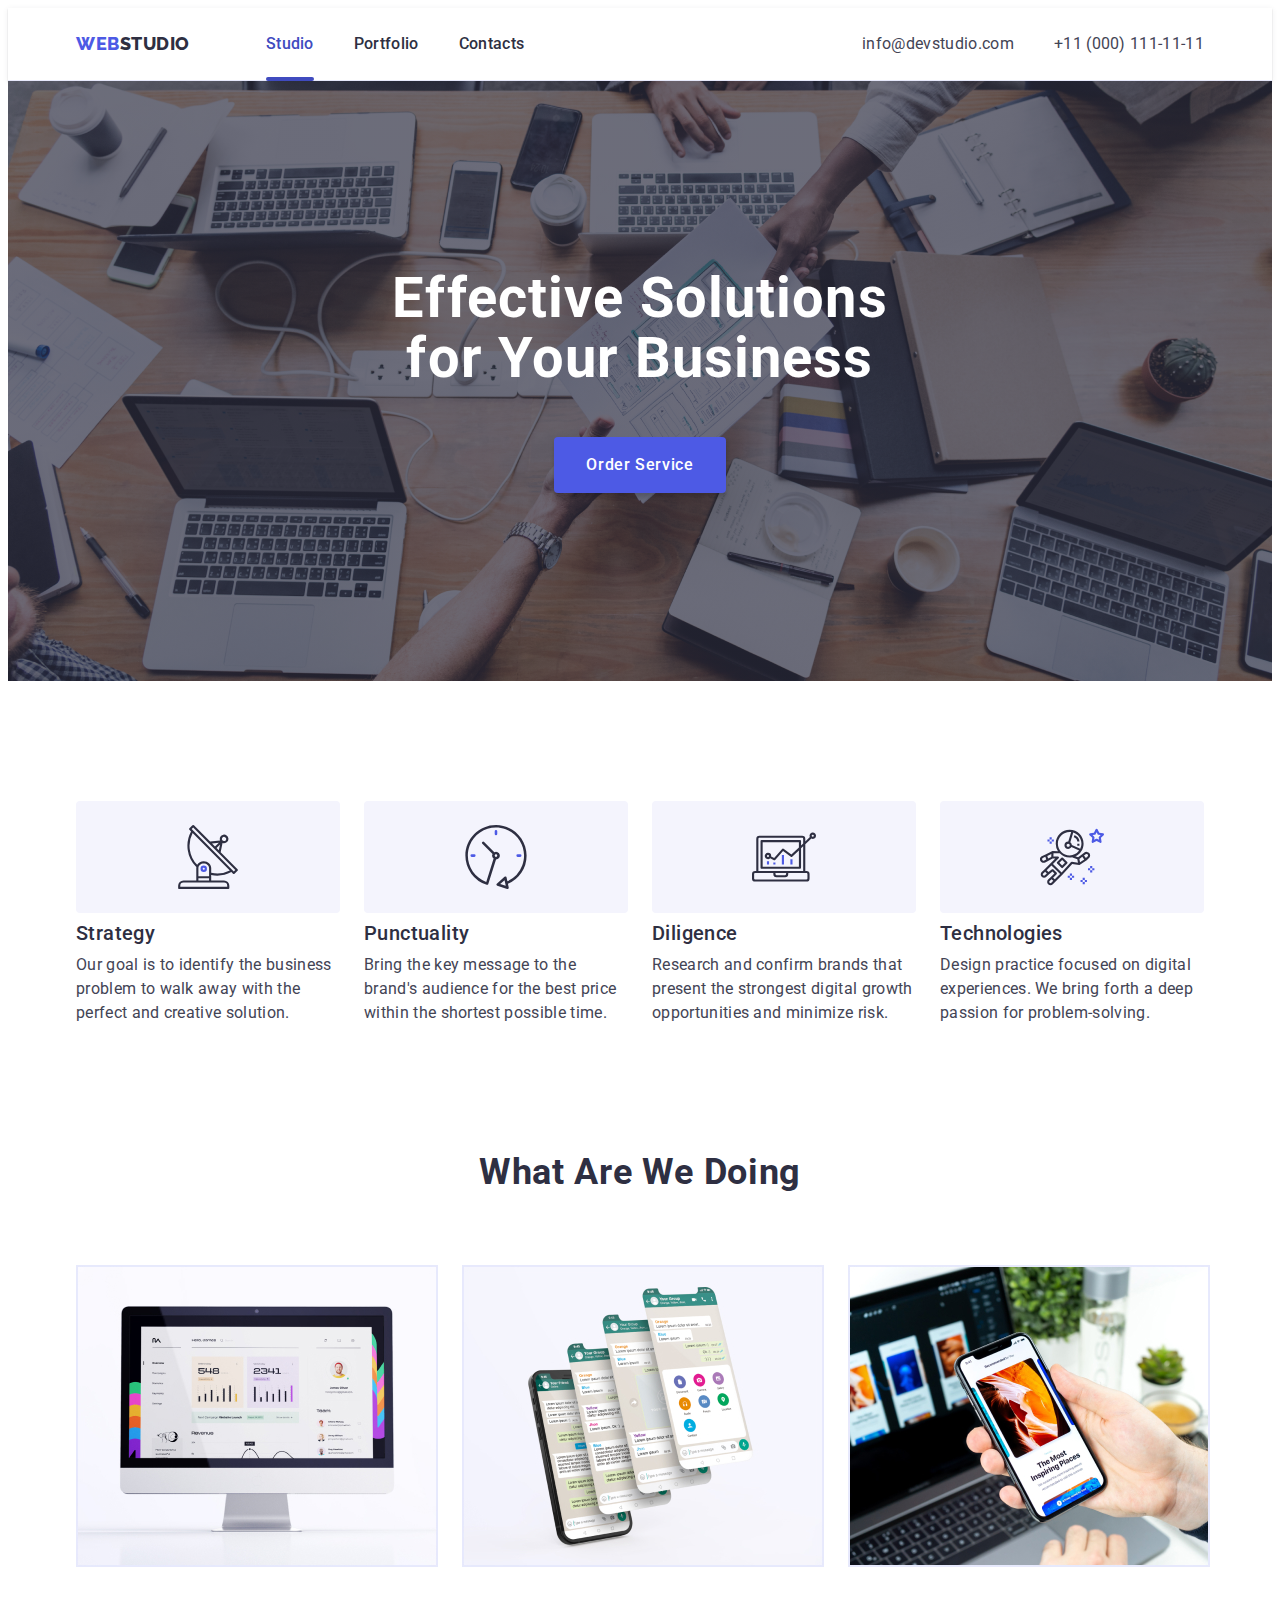
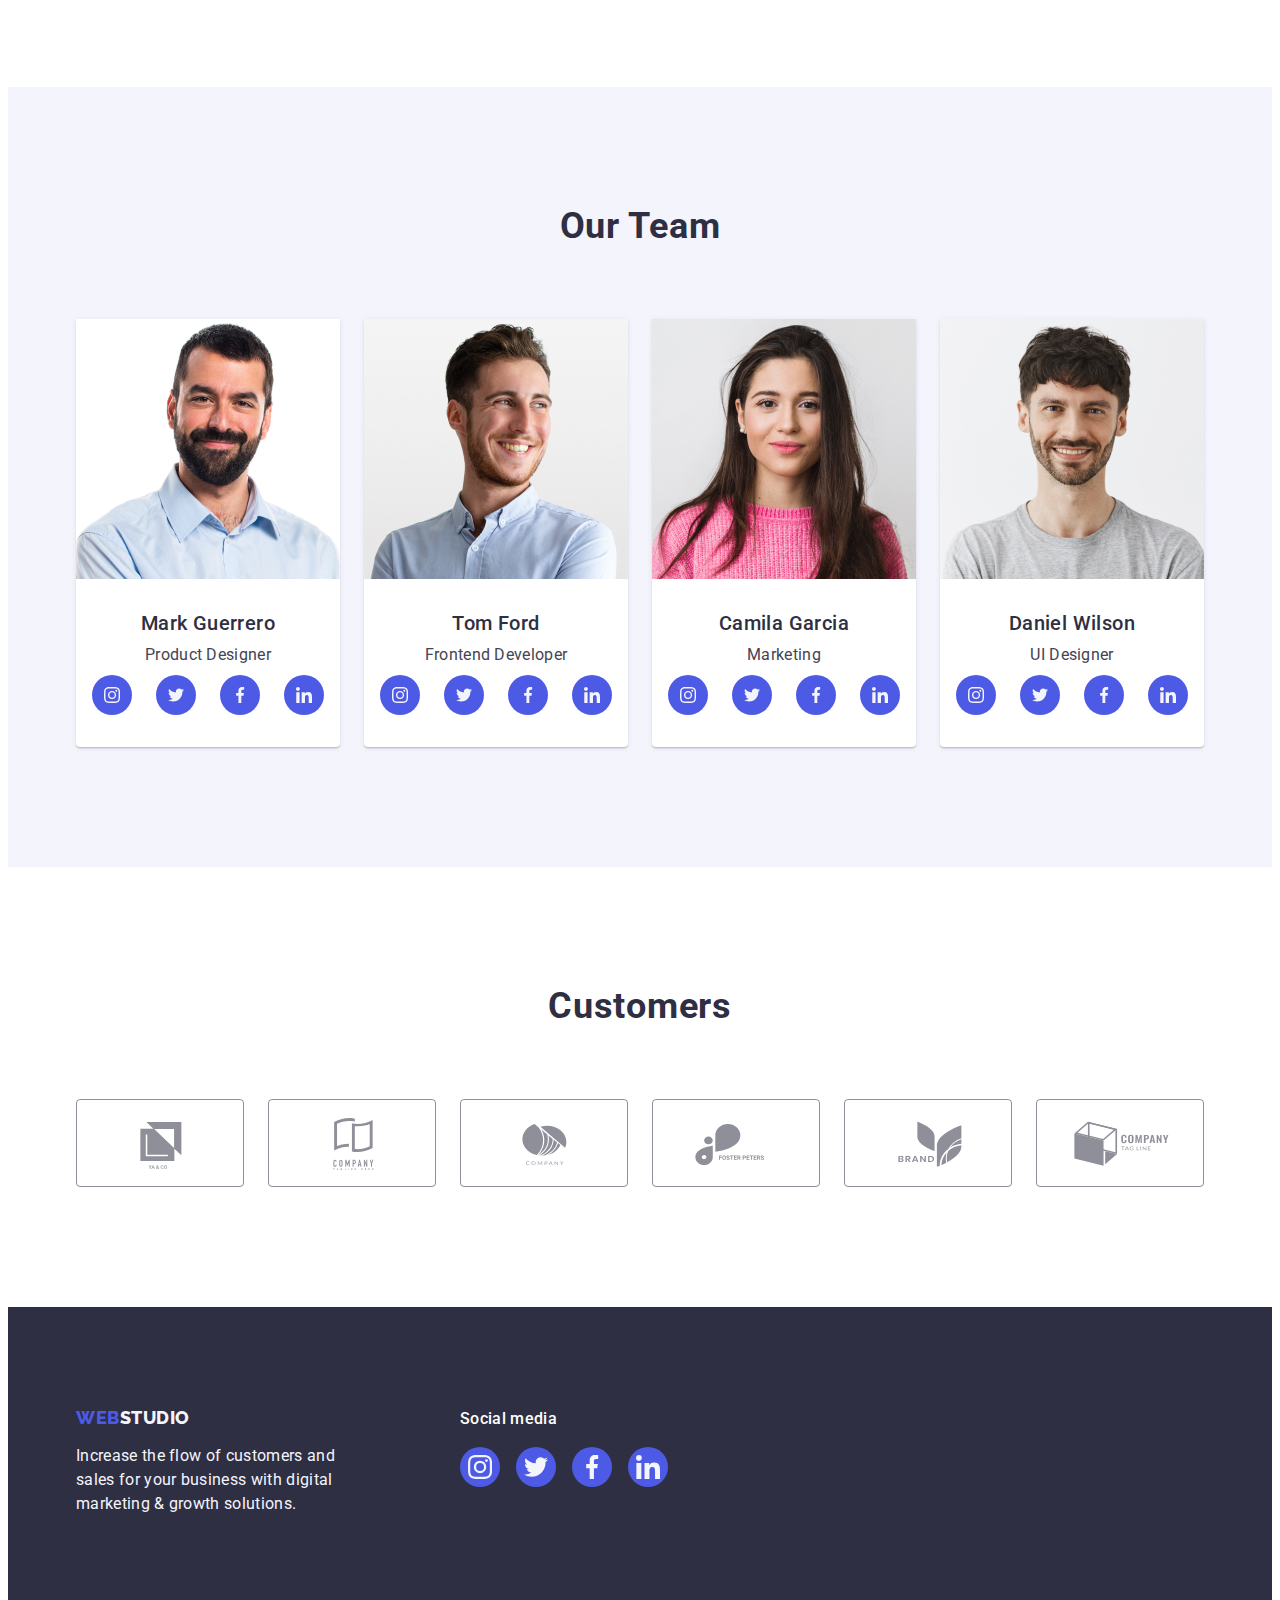
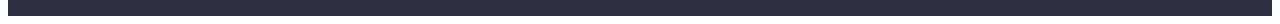
==== index.html @ 7605bec0 "Initial commit" ====
<!DOCTYPE html>
<html lang="en">
  <head>
    <meta charset="UTF-8" />
    <meta http-equiv="X-UA-Compatible" content="IE=edge" />
    <meta name="viewport" content="width=device-width, initial-scale=1.0" />
    <title>Webstudio</title>
    <link
      rel="stylesheet"
      href="https://cdnjs.cloudflare.com/ajax/libs/modern-normalize/1.1.0/modern-normalize.min.css"
      integrity="sha512-wpPYUAdjBVSE4KJnH1VR1HeZfpl1ub8YT/NKx4PuQ5NmX2tKuGu6U/JRp5y+Y8XG2tV+wKQpNHVUX03MfMFn9Q=="
      crossorigin="anonymous"
      referrerpolicy="no-referrer"
    />
    <link rel="preconnect" href="https://fonts.googleapis.com" />
    <link rel="preconnect" href="https://fonts.gstatic.com" crossorigin />
    <link
      href="https://fonts.googleapis.com/css2?family=Raleway:wght@800&family=Roboto:wght@400;500;700&display=swap"
      rel="stylesheet"
    />
    <link rel="stylesheet" href="./css/styles.css" />
  </head>
  <body>
    <!-- Header section -->
    <header class="header-section">
      <div class="container heder-container">
        <nav class="navigation">
          <a class="link logo" href="./index.html">
            Web<span class="logo-color">Studio</span></a
          >
          <ul class="list nav-list">
            <li class="nav-item">
              <a class="link nav-menu active" href="./index.html">Studio</a>
            </li>
            <li class="nav-item">
              <a class="link nav-menu" href="./portfolio.html">Portfolio</a>
            </li>
            <li class="nav-item">
              <a class="link nav-menu" href="">Contacts</a>
            </li>
          </ul>
        </nav>
        <address class="contacts">
          <ul class="list contacts-list">
            <li class="contacts-item">
              <a class="link contacts-link" href="mailto:info@devstudio.com"
                >info@devstudio.com</a
              >
            </li>
            <li class="contacts-item">
              <a class="link contacts-link" href="tel:+110001111111"
                >+11 (000) 111-11-11</a
              >
            </li>
          </ul>
        </address>
      </div>
    </header>
    <main>
      <!-- Hero section -->
      <section class="hero">
        <div class="container">
          <h1 class="main-title">Effective Solutions for Your Business</h1>
          <button class="btn-main" type="button" data-modal-open>
            Order Service
          </button>
        </div>
      </section>
      <!-- About section -->
      <section class="section">
        <div class="container">
          <h2 class="text visually-hidden">About</h2>
          <ul class="list">
            <li class="about-list">
              <div class="about-icon-card">
                <svg class="about-icon" width="64" height="64">
                  <use href="./images/icons.svg#icon-antenna"></use>
                </svg>
              </div>
              <h3 class="text-sub">Strategy</h3>
              <p class="text-information">
                Our goal is to identify the business problem to walk away with
                the perfect and creative solution.
              </p>
            </li>
            <li class="about-list">
              <div class="about-icon-card">
                <svg class="about-icon" width="64" height="64">
                  <use href="./images/icons.svg#icon-clock"></use>
                </svg>
              </div>
              <h3 class="text-sub">Punctuality</h3>
              <p class="text-information">
                Bring the key message to the brand's audience for the best price
                within the shortest possible time.
              </p>
            </li>
            <li class="about-list">
              <div class="about-icon-card">
                <svg class="about-icon" width="64" height="64">
                  <use href="./images/icons.svg#icon-diagram"></use>
                </svg>
              </div>
              <h3 class="text-sub">Diligence</h3>
              <p class="text-information">
                Research and confirm brands that present the strongest digital
                growth opportunities and minimize risk.
              </p>
            </li>
            <li class="about-list">
              <div class="about-icon-card">
                <svg class="about-icon" width="64" height="64">
                  <use href="./images/icons.svg#icon-astronaut"></use>
                </svg>
              </div>
              <h3 class="text-sub">Technologies</h3>
              <p class="text-information">
                Design practice focused on digital experiences. We bring forth a
                deep passion for problem-solving.
              </p>
            </li>
          </ul>
        </div>
      </section>
      <!-- Gallery section -->
      <section class="section gallery-section">
        <div class="container">
          <h2 class="text">What are we doing</h2>
          <ul class="list">
            <li class="gallery-images">
              <img
                src="./images/gallery/img-1.jpg"
                alt="site design"
                width="360"
                height="300"
              />
            </li>
            <li class="gallery-images">
              <img
                src="./images/gallery/img-2.jpg"
                alt="up design"
                width="360"
                height="300"
              />
            </li>
            <li class="gallery-images">
              <img
                src="./images/gallery/img-3.jpg"
                alt="pictures"
                width="360"
                height="300"
              />
            </li>
          </ul>
        </div>
      </section>
      <!-- Team section -->
      <section class="section team-section">
        <div class="container">
          <h2 class="text">Our Team</h2>
          <ul class="list card-set">
            <li class="team-list">
              <img
                src="./images/our-team/mark.jpg"
                alt="Mark Guerrero"
                width="264"
                height="260"
              />
              <div class="team-information">
                <h3 class="text-sub">Mark Guerrero</h3>
                <p class="text-information">Product Designer</p>
                <ul class="socials list">
                  <li class="social-item">
                    <a
                      class="social-link link"
                      href=""
                      target="_blank"
                      rel="noopener no-referrer"
                      aria-label="icon-instagram"
                    >
                      <svg class="social-icon" width="16" height="16">
                        <use href="./images/icons.svg#icon-instagram"></use>
                      </svg>
                    </a>
                  </li>
                  <li class="social-item">
                    <a
                      class="social-link link"
                      href=""
                      target="_blank"
                      rel="noopener no-referrer"
                      aria-label="icon-twitter"
                    >
                      <svg class="social-icon" width="16" height="16">
                        <use href="./images/icons.svg#icon-twitter"></use>
                      </svg>
                    </a>
                  </li>
                  <li class="social-item">
                    <a
                      class="social-link link"
                      href=""
                      target="_blank"
                      rel="noopener no-referrer"
                      aria-label="icon-facebook"
                    >
                      <svg class="social-icon" width="16" height="16">
                        <use href="./images/icons.svg#icon-facebook"></use>
                      </svg>
                    </a>
                  </li>
                  <li class="social-item">
                    <a
                      class="social-link link"
                      href=""
                      target="_blank"
                      rel="noopener no-referrer"
                      aria-label="icon-linkedin"
                    >
                      <svg class="social-icon" width="16" height="16">
                        <use href="./images/icons.svg#icon-linkedin"></use>
                      </svg>
                    </a>
                  </li>
                </ul>
              </div>
            </li>
            <li class="team-list">
              <img
                src="./images/our-team/tom.jpg"
                alt="Tom Ford"
                width="264"
                height="260"
              />
              <div class="team-information">
                <h3 class="text-sub">Tom Ford</h3>
                <p class="text-information">Frontend Developer</p>
                <ul class="socials list">
                  <li class="social-item">
                    <a
                      class="social-link link"
                      href=""
                      target="_blank"
                      rel="noopener no-referrer"
                      aria-label="icon-instagram"
                    >
                      <svg class="social-icon" width="16" height="16">
                        <use href="./images/icons.svg#icon-instagram"></use>
                      </svg>
                    </a>
                  </li>
                  <li class="social-item">
                    <a
                      class="social-link link"
                      href=""
                      target="_blank"
                      rel="noopener no-referrer"
                      aria-label="icon-twitter"
                    >
                      <svg class="social-icon" width="16" height="16">
                        <use href="./images/icons.svg#icon-twitter"></use>
                      </svg>
                    </a>
                  </li>
                  <li class="social-item">
                    <a
                      class="social-link link"
                      href=""
                      target="_blank"
                      rel="noopener no-referrer"
                      aria-label="icon-facebook"
                    >
                      <svg class="social-icon" width="16" height="16">
                        <use href="./images/icons.svg#icon-facebook"></use>
                      </svg>
                    </a>
                  </li>
                  <li class="social-item">
                    <a
                      class="social-link link"
                      href=""
                      target="_blank"
                      rel="noopener no-referrer"
                      aria-label="icon-linkedin"
                    >
                      <svg class="social-icon" width="16" height="16">
                        <use href="./images/icons.svg#icon-linkedin"></use>
                      </svg>
                    </a>
                  </li>
                </ul>
              </div>
            </li>
            <li class="team-list">
              <img
                src="./images/our-team/camila.jpg"
                alt="Camila Garcia"
                width="264"
                height="260"
              />
              <div class="team-information">
                <h3 class="text-sub">Camila Garcia</h3>
                <p class="text-information">Marketing</p>
                <ul class="socials list">
                  <li class="social-item">
                    <a
                      class="social-link link"
                      href=""
                      target="_blank"
                      rel="noopener no-referrer"
                      aria-label="icon-instagram"
                    >
                      <svg class="social-icon" width="16" height="16">
                        <use href="./images/icons.svg#icon-instagram"></use>
                      </svg>
                    </a>
                  </li>
                  <li class="social-item">
                    <a
                      class="social-link link"
                      href=""
                      target="_blank"
                      rel="noopener no-referrer"
                      aria-label="icon-twitter"
                    >
                      <svg class="social-icon" width="16" height="16">
                        <use href="./images/icons.svg#icon-twitter"></use>
                      </svg>
                    </a>
                  </li>
                  <li class="social-item">
                    <a
                      class="social-link link"
                      href=""
                      target="_blank"
                      rel="noopener no-referrer"
                      aria-label="icon-facebook"
                    >
                      <svg class="social-icon" width="16" height="16">
                        <use href="./images/icons.svg#icon-facebook"></use>
                      </svg>
                    </a>
                  </li>
                  <li class="social-item">
                    <a
                      class="social-link link"
                      href=""
                      target="_blank"
                      rel="noopener no-referrer"
                      aria-label="icon-linkedin"
                    >
                      <svg class="social-icon" width="16" height="16">
                        <use href="./images/icons.svg#icon-linkedin"></use>
                      </svg>
                    </a>
                  </li>
                </ul>
              </div>
            </li>
            <li class="team-list">
              <img
                src="./images/our-team/daniel.jpg"
                alt="Daniel Wilson"
                width="264"
                height="260"
              />
              <div class="team-information">
                <h3 class="text-sub">Daniel Wilson</h3>
                <p class="text-information">UI Designer</p>
                <ul class="socials list">
                  <li class="social-item">
                    <a
                      class="social-link link"
                      href=""
                      target="_blank"
                      rel="noopener no-referrer"
                      aria-label="icon-instagram"
                    >
                      <svg class="social-icon" width="16" height="16">
                        <use href="./images/icons.svg#icon-instagram"></use>
                      </svg>
                    </a>
                  </li>
                  <li class="social-item">
                    <a
                      class="social-link link"
                      href=""
                      target="_blank"
                      rel="noopener no-referrer"
                      aria-label="icon-twitter"
                    >
                      <svg class="social-icon" width="16" height="16">
                        <use href="./images/icons.svg#icon-twitter"></use>
                      </svg>
                    </a>
                  </li>
                  <li class="social-item">
                    <a
                      class="social-link link"
                      href=""
                      target="_blank"
                      rel="noopener no-referrer"
                      aria-label="icon-facebook"
                    >
                      <svg class="social-icon" width="16" height="16">
                        <use href="./images/icons.svg#icon-facebook"></use>
                      </svg>
                    </a>
                  </li>
                  <li class="social-item">
                    <a
                      class="social-link link"
                      href=""
                      target="_blank"
                      rel="noopener no-referrer"
                      aria-label="icon-linkedin"
                    >
                      <svg class="social-icon" width="16" height="16">
                        <use href="./images/icons.svg#icon-linkedin"></use>
                      </svg>
                    </a>
                  </li>
                </ul>
              </div>
            </li>
          </ul>
        </div>
      </section>
      <!-- Customer section -->
      <section class="section customers-section">
        <div class="container">
          <h2 class="text customer-title">Customers</h2>
          <ul class="customers list">
            <li class="customers-item">
              <a
                class="customers-link link"
                href=""
                target="_blank"
                rel="noopener no-referrer"
                aria-label="icon-Logo"
              >
                <svg class="customers-icon" width="104" height="56">
                  <use href="./images/icons.svg#icon-Logo"></use>
                </svg>
              </a>
            </li>
            <li class="customers-item">
              <a
                class="customers-link link"
                href=""
                target="_blank"
                rel="noopener no-referrer"
                aria-label="icon-Logo-1"
              >
                <svg class="customers-icon" width="104" height="56">
                  <use href="./images/icons.svg#icon-Logo-1"></use>
                </svg>
              </a>
            </li>
            <li class="customers-item">
              <a
                class="customers-link link"
                href=""
                target="_blank"
                rel="noopener no-referrer"
                aria-label="icon-Logo-2"
              >
                <svg class="customers-icon" width="104" height="56">
                  <use href="./images/icons.svg#icon-Logo-2"></use>
                </svg>
              </a>
            </li>
            <li class="customers-item">
              <a
                class="customers-link link"
                href=""
                target="_blank"
                rel="noopener no-referrer"
                aria-label="icon-Logo-3"
              >
                <svg class="customers-icon" width="104" height="56">
                  <use href="./images/icons.svg#icon-Logo-3"></use>
                </svg>
              </a>
            </li>
            <li class="customers-item">
              <a
                class="customers-link link"
                href=""
                target="_blank"
                rel="noopener no-referrer"
                aria-label="icon-Logo-4"
              >
                <svg class="customers-icon" width="104" height="56">
                  <use href="./images/icons.svg#icon-Logo-4"></use>
                </svg>
              </a>
            </li>
            <li class="customers-item">
              <a
                class="customers-link link"
                href=""
                target="_blank"
                rel="noopener no-referrer"
                aria-label="icon-Logo-5"
              >
                <svg class="customers-icon" width="104" height="56">
                  <use href="./images/icons.svg#icon-Logo-5"></use>
                </svg>
              </a>
            </li>
          </ul>
        </div>
      </section>
    </main>
    <!-- Footer section -->
    <footer class="footer-section">
      <div class="container footer-container">
        <div class="footer-block">
          <a class="link logo-footer" href="./index.html">
            Web<span class="logo-color-light">Studio</span></a
          >
          <p class="footer-text">
            Increase the flow of customers and sales for your business with
            digital marketing & growth solutions.
          </p>
        </div>
        <div class="footer-icon">
          <p class="footer-text-social">Social media</p>
          <ul class="socials-footer list">
            <li class="social-item-footer">
              <a
                class="social-link-footer link"
                href=""
                target="_blank"
                rel="noopener no-referrer"
                aria-label="icon-instagram"
              >
                <svg class="social-icon-footer" width="24" height="24">
                  <use href="./images/icons.svg#icon-instagram"></use>
                </svg>
              </a>
            </li>
            <li class="social-item-footer">
              <a
                class="social-link-footer link"
                href=""
                target="_blank"
                rel="noopener no-referrer"
                aria-label="icon-twitter"
              >
                <svg class="social-icon-footer" width="24" height="24">
                  <use href="./images/icons.svg#icon-twitter"></use>
                </svg>
              </a>
            </li>
            <li class="social-item-footer">
              <a
                class="social-link-footer link"
                href=""
                target="_blank"
                rel="noopener no-referrer"
                aria-label="icon-facebook"
              >
                <svg class="social-icon-footer" width="24" height="24">
                  <use href="./images/icons.svg#icon-facebook"></use>
                </svg>
              </a>
            </li>
            <li class="social-item-footer">
              <a
                class="social-link-footer link"
                href=""
                target="_blank"
                rel="noopener no-referrer"
                aria-label="icon-linkedin"
              >
                <svg class="social-icon-footer" width="24" height="24">
                  <use href="./images/icons.svg#icon-linkedin"></use>
                </svg>
              </a>
            </li>
          </ul>
        </div>
      </div>
    </footer>

    <!-- Modal window -->
    <div class="backdrop is-hidden" data-modal>
      <div class="modal">
        <button class="modal-close-btn" type="button" data-modal-close>
          <svg class="modal-close-icon" width="8" height="8">
            <use href="./images/icons.svg#icon-close"></use>
          </svg>
        </button>
      </div>
    </div>
    <script src="./js/modal.js"></script>
  </body>
</html>
---- css/styles.css ----
html {
  box-sizing: border-box;
}
*,
*::before,
*::after {
  box-sizing: inherit;
}
:root {
  /* Colors */
  --color-iris: #4d5ae5;
  --color-ocean: #404bbf;
  --color-navy-blue: #2e2f42;
  --color-green: #31d0aa;
  --main-color-slate: #434455;
  --color-light-slate: #8e8f99;
  --color-cornflower: #e7e9fc;
  --color-cloud: #f4f4fd;
  --color-navy-blue-modal: rgba(46, 47, 66, 0.4);
  --color-grey: #2e2f42;
  --color-white: #ffffff;
  --color-dairy: #fcfcfc;
  /* Fonts */
  --main-font: "Roboto", sans-serif;
  --secondary-font: "Raleway", sans-serif;
  /* Others */
  --indent: 24px;
  --items: 4;
  /* Animation */
  --anim-fast: color 250ms cubic-bezier(0.4, 0, 0.2, 1);
}
/* Basa styles */
body {
  font-family: var(--main-font);
  font-style: normal;
  font-weight: 400;
  font-size: 16px;
  line-height: 1.5;
  letter-spacing: 0.02em;
  color: var(--main-color-slate);
  background-color: var(--color-white);
}
h1,
h2,
h3,
h4,
h5,
h6,
p {
  margin: 0;
}
img {
  display: block;
}
.list {
  list-style: none;
  padding: 0;
  margin: 0;
  display: flex;
  gap: 24px;
}
.about-list {
  flex-basis: calc((100% - 3 * 24px) / 4);
}
.link,
.contacts {
  text-decoration: none;
  font-style: normal;
  margin-left: auto;
}
button {
  cursor: pointer;
}
.header-section {
  border-bottom: 1px solid var(--color-cornflower);
  box-shadow: 0px 2px 1px rgba(46, 47, 66, 0.08),
    0px 1px 1px rgba(46, 47, 66, 0.16), 0px 1px 6px rgba(46, 47, 66, 0.08);
}
.header-section-portfolio {
  position: fixed;
  top: 0;
  width: 100%;
  background-color: var(--color-white);
}
.heder-container {
  display: flex;
  align-items: center;
}
.navigation {
  display: flex;
  align-items: center;
}
.logo {
  font-family: var(--secondary-font);

  font-weight: 800;
  font-size: 18px;
  line-height: 1.17;

  letter-spacing: 0.03em;
  text-transform: uppercase;
  color: var(--color-iris);

  padding: 24px 0;
  margin-right: 76px;
}
.logo-color {
  color: var(--color-navy-blue);
}
.container {
  width: 1158px;
  padding: 0 15px;
  margin: 0 auto;
}
.text {
  font-weight: 700;
  font-size: 36px;
  line-height: 1.11;

  text-align: center;
  letter-spacing: 0.02em;
  text-transform: capitalize;

  color: var(--color-navy-blue);
  margin-bottom: 72px;
}
.text-information {
  margin-bottom: 8px;
}
.text-sub {
  font-weight: 500;
  font-size: 20px;
  line-height: 1.2;

  letter-spacing: 0.02em;

  color: var(--color-navy-blue);
  margin-bottom: 8px;
}
/* Header styles */
.nav-list {
  gap: 40px;
}
.nav-menu {
  font-weight: 500;
  font-size: 16px;
  line-height: 1.5;
  letter-spacing: 0.02em;
  color: var(--color-navy-blue);
  margin-right: 0;
  padding: 24px 0;
  position: relative;
  display: block;
  transition: color 250ms cubic-bezier(0.4, 0, 0.2, 1);
}

.nav-menu:hover,
.nav-menu:focus {
  color: var(--color-ocean);
}
.nav-menu::after {
  content: "";
  display: block;
  position: absolute;
  left: 0px;
  bottom: -1px;
  width: 100%;
  height: 4px;
  border-radius: 2px;
  transition: var(--anim-fast);
}
.nav-menu.active::after {
  background-color: var(--color-ocean);
}
.nav-menu.active {
  color: var(--color-ocean);
}
.contacts-list {
  gap: 40px;
  padding: 24px 0;
}
.contacts-link {
  color: var(--main-color-slate);
  transition: color 250ms cubic-bezier(0.4, 0, 0.2, 1);
}

.contacts-link:hover,
.contacts-link:focus {
  color: var(--color-ocean);
}

/* Hero section styles */
.hero {
  background-color: var(--color-navy-blue);
  background-image: linear-gradient(
      rgba(46, 47, 66, 0.7),
      rgba(46, 47, 66, 0.7)
    ),
    url(../images/hero/people-office.jpg);
  max-width: 1440px;
  margin-left: auto;
  margin-right: auto;
  background-size: cover;
  background-repeat: no-repeat;
  background-position: center;
  height: 600px;
  padding: 188px 0;
}

.main-title {
  font-weight: 700;
  font-size: 56px;
  line-height: 1.07;
  text-align: center;
  letter-spacing: 0.02em;
  color: var(--color-white);
  max-width: 496px;

  margin: 0 auto;
  margin-bottom: 48px;
}
.btn-main {
  font-family: "Roboto", sans-serif;
  font-weight: 500;
  font-size: 16px;
  line-height: 1.5;
  letter-spacing: 0.04em;
  color: var(--color-white);
  background: var(--color-iris);
  box-shadow: 0px 4px 4px rgba(0, 0, 0, 0.15);
  cursor: pointer;

  display: block;
  min-width: 169px;
  height: 56px;
  padding: 16px 32px;
  border-radius: 4px;
  border: none;

  margin: 0 auto;
  transition: background-color 250ms cubic-bezier(0.4, 0, 0.2, 1);
}
.btn-main:hover,
.btn-main:focus {
  background-color: var(--color-ocean);
}
/* About section styles */
.section {
  padding: 120px 0;
}
.visually-hidden {
  position: absolute;
  width: 1px;
  height: 1px;
  margin: -1px;
  border: 0;
  padding: 0;
  white-space: nowrap;
  clip-path: inset(100%);
  clip: rect(0 0 0 0);
  overflow: hidden;
}
.about-icon-card {
  display: flex;
  justify-content: center;
  align-items: center;
  background-color: var(--color-cloud);
  padding: 24px 100px;
  border-radius: 4px;
  margin-bottom: 8px;
}
/* Gallery section styles */
.gallery-section {
  padding-top: 0;
}
.gallery-images {
  border: 1px solid var(--color-cornflower);
}

/* Team section styles */
.team-section {
  background-color: var(--color-cloud);
  padding-top: 120px;
}

.card-set {
  display: flex;
  flex-wrap: wrap;
  gap: 24px;
}
.team-list {
  background-color: var(--color-white);
  box-shadow: 0px 1px 6px rgba(46, 47, 66, 0.08),
    0px 1px 1px rgba(46, 47, 66, 0.16), 0px 2px 1px rgba(46, 47, 66, 0.08);
  border-radius: 0px 0px 4px 4px;
  display: flex;
  flex-direction: column;
  flex-wrap: wrap;
  justify-content: center;
  flex-basis: calc((100% - var(--indent) * (var(--items) -1)) / var(--items));
}

.team-information {
  text-align: center;
  padding: 32px 0px;
}
.socials {
  display: flex;
  justify-content: center;
  align-items: center;
}
.social-link {
  width: 40px;
  height: 40px;
  display: flex;
  align-items: center;
  justify-content: center;
  border-radius: 50%;
  background-color: var(--color-iris);
  transition: background-color 250ms cubic-bezier(0.4, 0, 0.2, 1);
}

.social-icon {
  fill: var(--color-cloud);
}

.social-link:hover,
.social-link:focus {
  background-color: var(--color-ocean);
}

/* Customers section styles */
.customers-section {
  padding-top: 120px;
}
.customer-title {
  line-height: 1.1;
}
.customers {
  display: flex;
  justify-content: center;
  align-items: center;
}
.customers-link {
  width: 168px;
  height: 88px;
  display: flex;
  align-items: center;
  justify-content: center;
  border: 1px solid var(--color-light-slate);
  border-radius: 4px;
  color: var(--color-light-slate);
  transition: border-color 250ms cubic-bezier(0.4, 0, 0.2, 1),
    color 250ms cubic-bezier(0.4, 0, 0.2, 1);
}

.customers-icon {
  fill: currentColor;
}
.customers-link:hover,
.customers-link:focus {
  border: 1px solid var(--color-ocean);
  border-radius: 4px;
  color: var(--color-ocean);
}

/* /* Portfolio navigate styles */
.buttons-group {
  display: flex;
  flex-direction: row;
  justify-content: center;
  align-items: center;
  margin-bottom: 72px;
}
.btn {
  background: var(--color-cloud);

  font-family: "Roboto", sans-serif;
  font-weight: 500;
  font-size: 16px;
  line-height: 1.5;

  text-align: center;
  letter-spacing: 0.04em;

  color: var(--color-iris);

  padding: 12px 24px;
  border: 1px solid var(--color-cornflower);
  border-radius: 4px;
  transition: color 250ms cubic-bezier(0.4, 0, 0.2, 1),
    background-color 250ms cubic-bezier(0.4, 0, 0.2, 1),
    border-color 250ms cubic-bezier(0.4, 0, 0.2, 1),
    box-shadow 250ms cubic-bezier(0.4, 0, 0.2, 1);
}

.btn:hover,
.btn:focus {
  background-color: var(--color-ocean);
  box-shadow: 0px 3px 1px rgba(0, 0, 0, 0.1), 0px 2px 1px rgba(0, 0, 0, 0.08),
    0px 2px 2px rgba(0, 0, 0, 0.12);

  color: var(--color-white);
  cursor: pointer;
  border: 1px solid transparent;
}

/* Portfolio sections styles */
.portfolio-section {
  padding: 96px 0 120px;
}
.text-portfolio {
  font-size: 16px;
  line-height: 1.5;
  letter-spacing: 0.02em;
  color: var(--main-color-slate);
}
.portfolio-card {
  background: var(--color-white);
  flex-basis: calc((100% - var(--indent) * (var(--items) -1)) / var(--items));
  width: 360px;
}

.portfolio-list {
  row-gap: 48px;
}
.portfolio-item {
  padding: 32px 16px;
  border: 1px solid var(--color-cornflower);
  border-top: none;
}
.link-item-portfolio {
  display: block;
  transition: box-shadow 250ms cubic-bezier(0.4, 0, 0.2, 1);
}
.link-item-portfolio:hover,
.link-item-portfolio:focus {
  box-shadow: 0px 1px 6px rgba(46, 47, 66, 0.08),
    0px 1px 1px rgba(46, 47, 66, 0.16), 0px 2px 1px rgba(46, 47, 66, 0.08);
}

.portfolio-thumb {
  position: relative;
  overflow: hidden;
}
/* Overlay */
.link-item-portfolio:hover .overlay-text,
.link-item-portfolio:focus .overlay-text {
  transform: translateY(0);
}

.overlay-text {
  background-color: var(--color-iris);
  color: var(--color-cloud);
  padding: 40px 32px;
  width: 100%;
  height: 100%;
  position: absolute;
  top: 0;
  background-color: var(--color-iris);
  transform: translateY(100%);
  transition: transform 250ms cubic-bezier(0.4, 0, 0.2, 1);
}
/* Footer section styles */
.footer-section {
  background-color: var(--color-navy-blue);
}
.logo-footer {
  font-family: "Raleway", sans-serif;

  font-weight: 800;
  font-size: 18px;
  line-height: 1.17;

  letter-spacing: 0.03em;
  text-transform: uppercase;

  color: var(--color-iris);
}
.footer-text,
.logo-color-light {
  color: var(--color-cloud);
}
.footer-section {
  padding: 100px 0;
}
.logo-footer {
  margin-bottom: 16px;
  display: inline-block;
}
.footer-text {
  width: 264px;
}
.footer-container {
  display: flex;

  align-items: baseline;
}
.footer-block {
  margin-right: 120px;
}
.footer-text-social {
  font-weight: 500;
  color: var(--color-white);
  width: 208px;
  margin-bottom: 16px;
}
.socials-footer {
  display: flex;
  justify-content: center;
  gap: 16px;
}
.social-link-footer {
  width: 40px;
  height: 40px;
  display: flex;
  align-items: center;
  justify-content: center;
  border-radius: 50%;
  background-color: var(--color-iris);
  transition: background-color 250ms cubic-bezier(0.4, 0, 0.2, 1);
}
.footer-icon {
  align-items: baseline;
  gap: 120px;
}
.social-icon-footer {
  fill: var(--color-cloud);
}
.social-link-footer:hover,
.social-link-footer:focus {
  background-color: var(--color-green);
}
/* Modal window */
.backdrop {
  position: fixed;
  top: 0;
  left: 0;
  width: 100%;
  height: 100%;
  background-color: var(--color-navy-blue-modal);
  transition: opacity 250ms cubic-bezier(0.4, 0, 0.2, 1),
    visibility 250ms cubic-bezier(0.4, 0, 0.2, 1);
}
.backdrop.is-hidden {
  opacity: 0;
  pointer-events: none;
  visibility: hidden;
}
.modal {
  width: 408px;
  min-height: 576px;
  position: absolute;
  top: calc(50%);
  left: calc(50%);
  transform: translate(-50%, -50%) scale(1);
  background-color: var(--color-dairy);
  box-shadow: 0px 1px 1px rgba(0, 0, 0, 0.14), 0px 1px 3px rgba(0, 0, 0, 0.12),
    0px 2px 1px rgba(0, 0, 0, 0.2);
  border-radius: 4px;
  transition: transform 250ms cubic-bezier(0.4, 0, 0.2, 1);
}
.backdrop.is-hidden .modal {
  opacity: 0;
}

.modal-close-btn {
  position: absolute;
  right: 24px;
  top: 24px;
  background-color: var(--color-cornflower);
  border: 1px solid rgba(0, 0, 0, 0.1);
  border-radius: 50%;
  width: 24px;
  height: 24px;

  display: flex;
  align-items: center;
  justify-content: center;

  padding: 0;
  transition: background-color 250ms cubic-bezier(0.4, 0, 0.2, 1),
    border 250ms cubic-bezier(0.4, 0, 0.2, 1);
}
.modal-close-btn:hover,
.modal-close-btn:focus {
  background-color: var(--color-ocean);
  border: none;
  fill: var(--color-white);
}
.modal-close-icon {
  transition: fill 250ms cubic-bezier(0.4, 0, 0.2, 1);
}
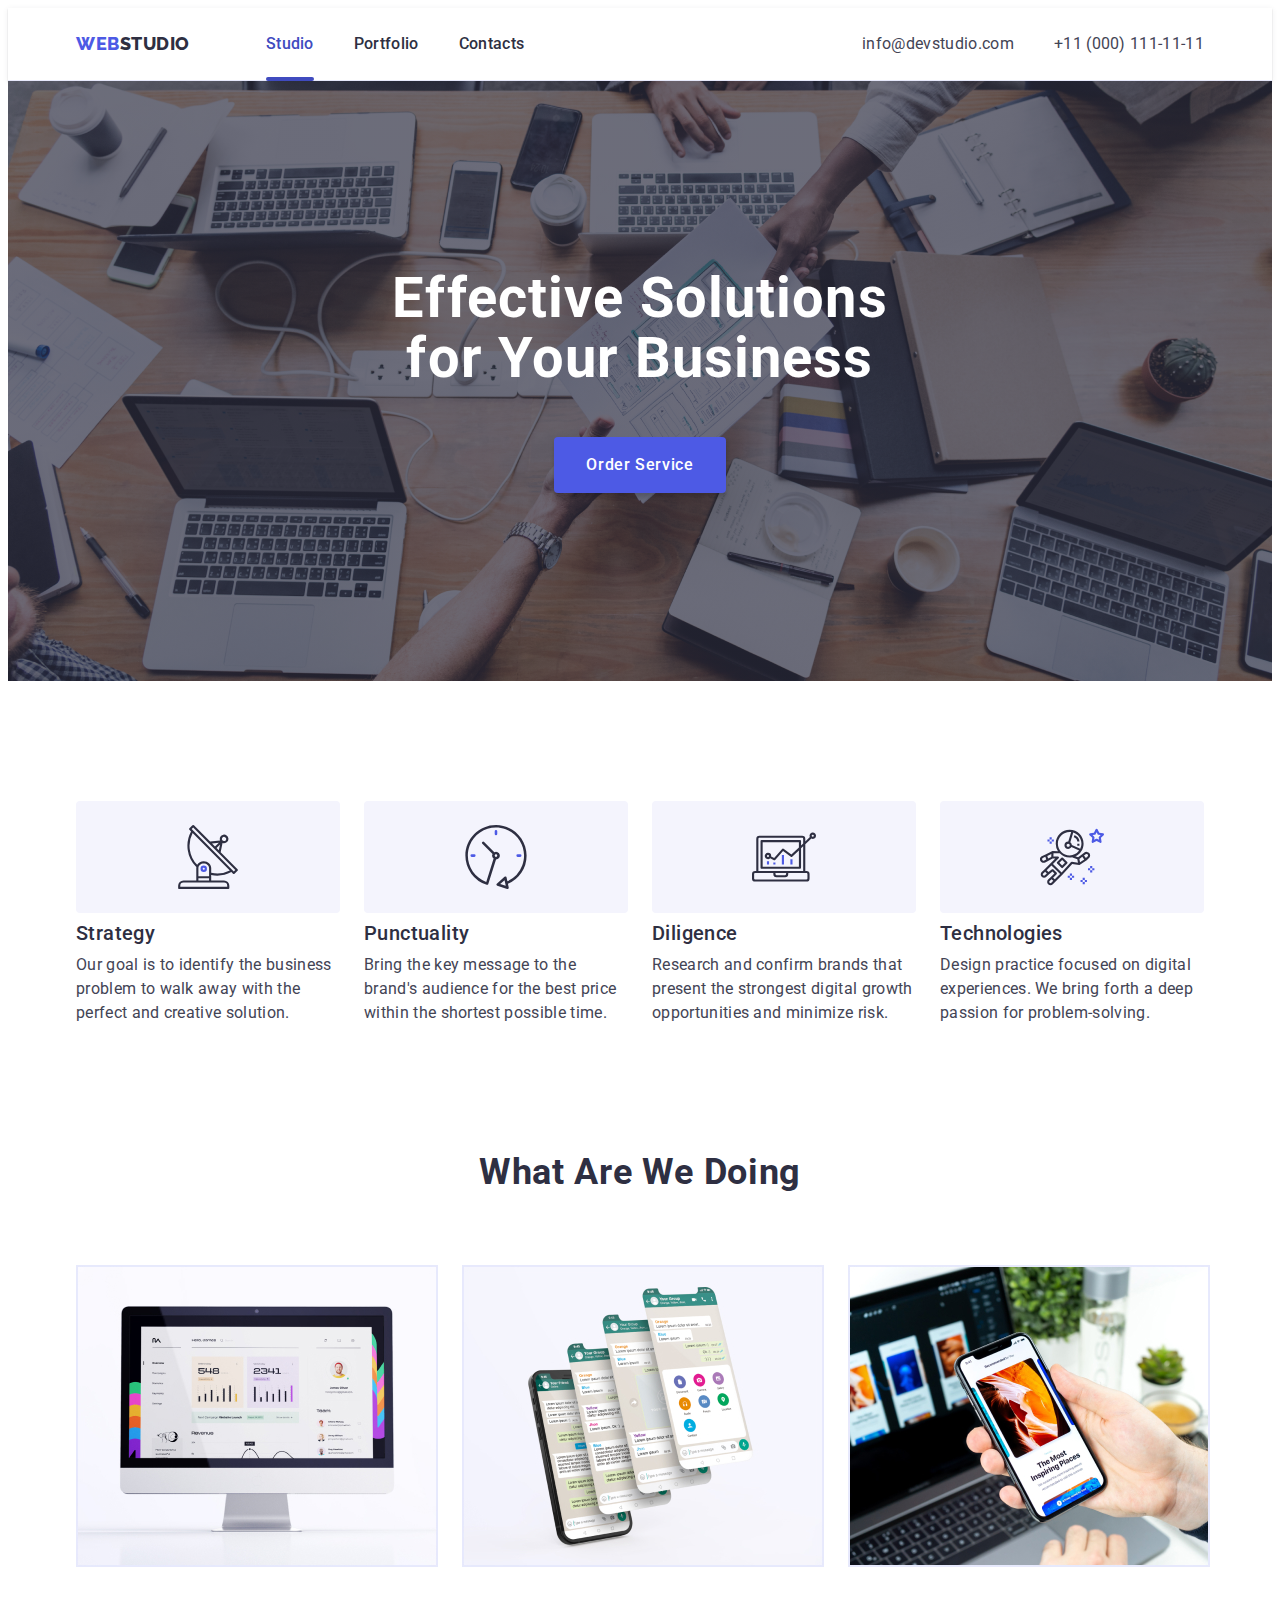
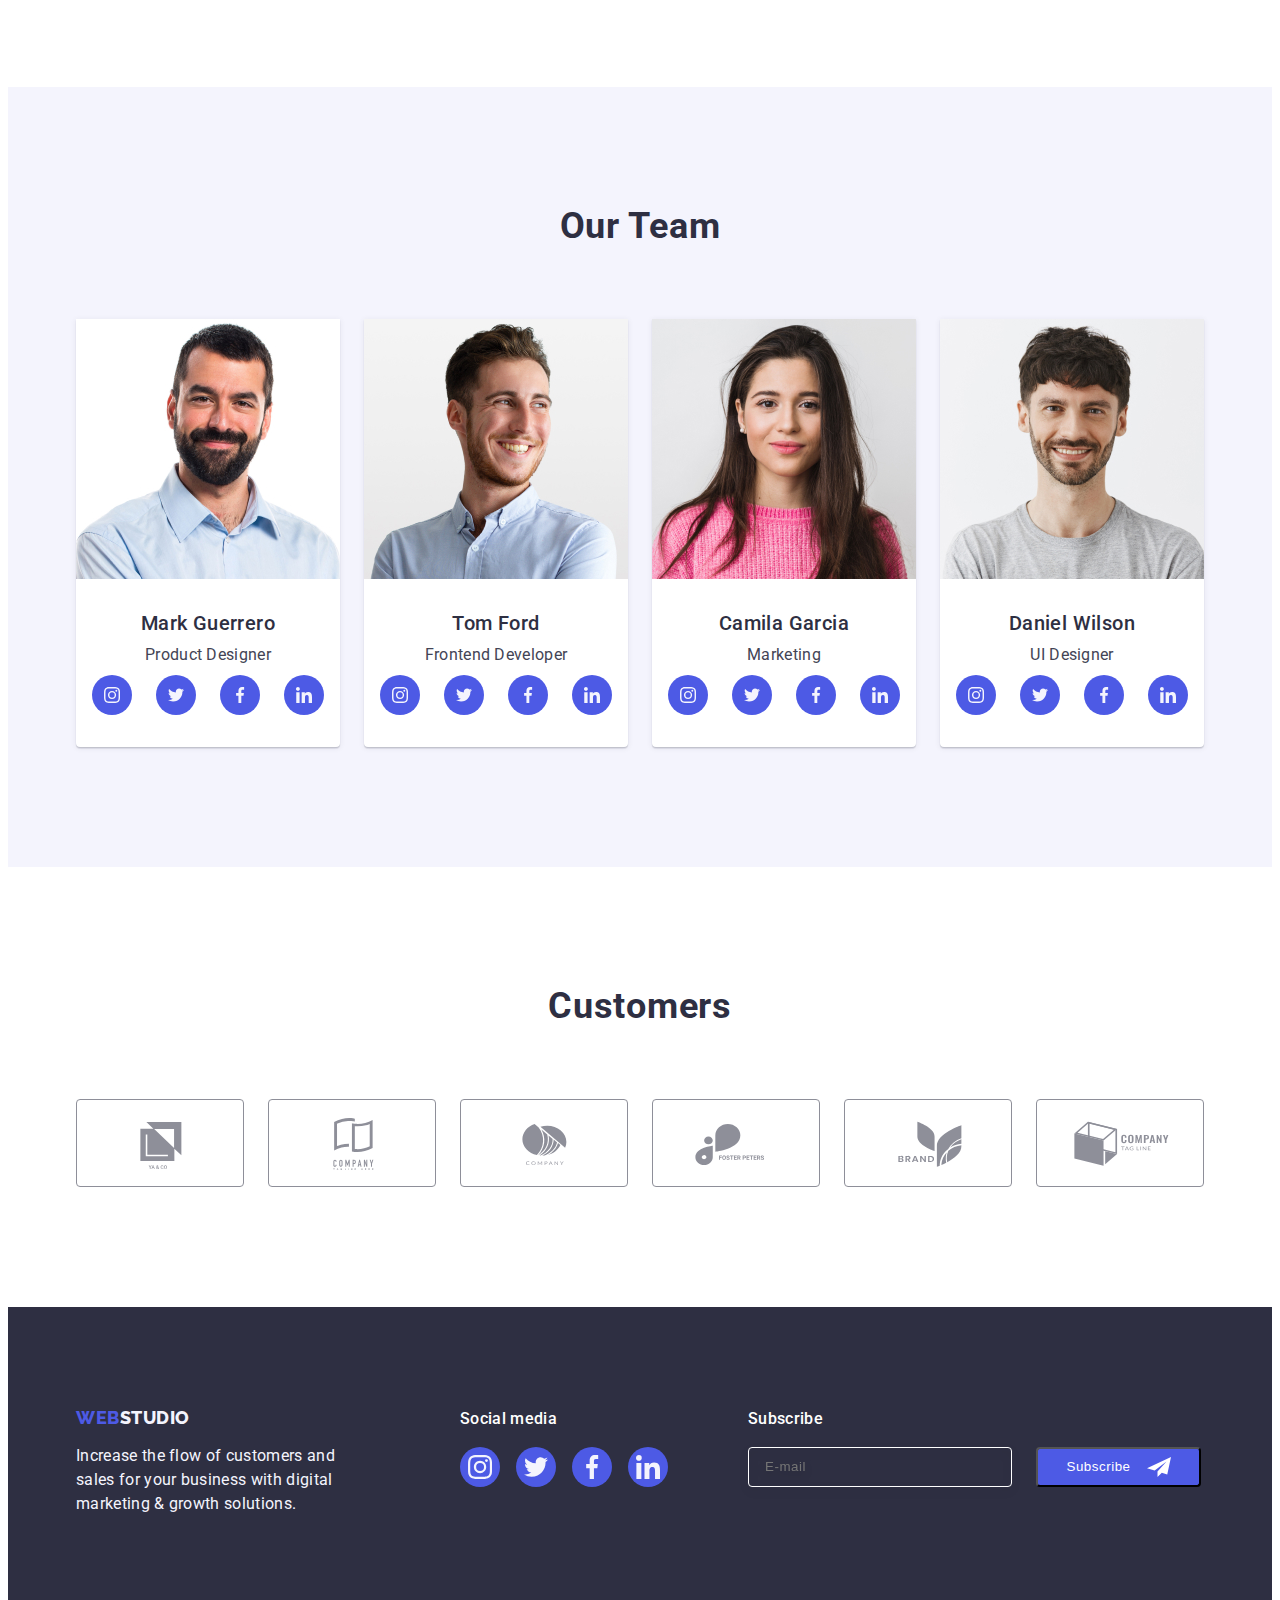
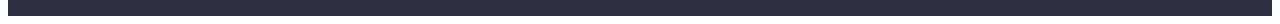
==== commit 0ca78922: "summary requared" ====
--- a/index.html
+++ b/index.html
@@ -23,7 +23,7 @@
   <body>
     <!-- Header section -->
     <header class="header-section">
-      <div class="container heder-container">
+      <div class="container header-container">
         <nav class="navigation">
           <a class="link logo" href="./index.html">
             Web<span class="logo-color">Studio</span></a
@@ -582,6 +582,28 @@
             </li>
           </ul>
         </div>
+        <form class="footer-form" name="Subscribe">
+          <div class="footer-form-wrapper">
+            <p class="footer-text-social">Subscribe</p>
+            <div class="footer-subscribe">
+              <label class="subscribe-email">
+                <input
+                  class="input-sub-email"
+                  type="email"
+                  name="user_Email"
+                  placeholder="E-mail"
+                />
+              </label>
+
+              <button class="btn-sub" type="submit">
+                Subscribe
+                <svg class="subscribe-icon" width="24" height="24">
+                  <use href="./images/icons.svg#icon-subscribe"></use>
+                </svg>
+              </button>
+            </div>
+          </div>
+        </form>
       </div>
     </footer>
 
@@ -593,6 +615,71 @@
             <use href="./images/icons.svg#icon-close"></use>
           </svg>
         </button>
+        <p class="user-contact-text">
+          Leave your contacts and we will call you back
+        </p>
+        <form class="user-form" name="modal_form" autocomplete="on">
+          <label class="form-label" for="modal_name"> Name </label>
+          <div class="form-wrapper">
+            <input
+              class="text-form"
+              type="text"
+              name="modal_name"
+              id="modal_name"
+            />
+            <svg class="icon-form" width="18" height="18">
+              <use href="./images/icons.svg#icon-name"></use>
+            </svg>
+          </div>
+
+          <label class="form-label" for="modal_phone"> Phone </label>
+          <div class="form-wrapper">
+            <input
+              class="text-form"
+              type="tel"
+              name="modal_phone"
+              id="modal_phone"
+            />
+            <svg class="icon-form" width="18" height="24">
+              <use href="./images/icons.svg#icon-phone"></use>
+            </svg>
+          </div>
+
+          <label class="form-label" for="modal_email"> Email </label>
+          <div class="form-wrapper">
+            <input
+              class="text-form"
+              type="email"
+              name="modal_email"
+              id="modal_email"
+            />
+            <svg class="icon-form" width="18" height="24">
+              <use href="./images/icons.svg#icon-email"></use>
+            </svg>
+          </div>
+
+          <label class="form-label" for="modal_comment"> Comment </label>
+          <textarea
+            class="text-form text-form-modal"
+            name="modal_comment"
+            id="modal_comment"
+            rows="8"
+            placeholder="Text input"
+          ></textarea>
+
+          <label class="form-label form-label-privacy">
+            <input
+              class="form-check-input"
+              type="checkbox"
+              name="modal-agreement"
+            />
+            <span class="modal-agry"
+              >I accept the terms and conditions of the
+              <a class="form-agreement-link" href="">Privacy Policy</a>
+            </span>
+          </label>
+          <button class="btn-main" type="submit">Send</button>
+        </form>
       </div>
     </div>
     <script src="./js/modal.js"></script>
--- a/css/styles.css
+++ b/css/styles.css
@@ -76,13 +76,8 @@
   box-shadow: 0px 2px 1px rgba(46, 47, 66, 0.08),
     0px 1px 1px rgba(46, 47, 66, 0.16), 0px 1px 6px rgba(46, 47, 66, 0.08);
 }
-.header-section-portfolio {
-  position: fixed;
-  top: 0;
-  width: 100%;
-  background-color: var(--color-white);
-}
-.heder-container {
+
+.header-container {
   display: flex;
   align-items: center;
 }
@@ -502,7 +497,7 @@
 .footer-text-social {
   font-weight: 500;
   color: var(--color-white);
-  width: 208px;
+  width: 100%;
   margin-bottom: 16px;
 }
 .socials-footer {
@@ -523,6 +518,7 @@
 .footer-icon {
   align-items: baseline;
   gap: 120px;
+  margin-right: 80px;
 }
 .social-icon-footer {
   fill: var(--color-cloud);
@@ -559,6 +555,7 @@
     0px 2px 1px rgba(0, 0, 0, 0.2);
   border-radius: 4px;
   transition: transform 250ms cubic-bezier(0.4, 0, 0.2, 1);
+  padding: 72px 24px 24px;
 }
 .backdrop.is-hidden .modal {
   opacity: 0;
@@ -591,3 +588,140 @@
 .modal-close-icon {
   transition: fill 250ms cubic-bezier(0.4, 0, 0.2, 1);
 }
+/* Forms */
+.footer-form {
+  width: 453px;
+}
+.footer-form-wrapper {
+  display: block;
+}
+.footer-subscribe {
+  display: flex;
+  gap: 24px;
+}
+.subscribe-email {
+}
+.input-sub-email {
+  position: absolute;
+  border: 1px solid var(--color-white);
+  filter: drop-shadow(0px 4px 4px rgba(0, 0, 0, 0.15));
+  border-radius: 4px;
+  background-color: transparent;
+  outline: transparent;
+  color: var(--color-white);
+  width: 264px;
+  height: 40px;
+  padding: 8px 16px;
+  line-height: 2;
+  letter-spacing: 0.04em;
+}
+.btn-sub {
+  padding: 8px 24px;
+  display: flex;
+  gap: 16px;
+  flex-direction: row;
+  justify-content: center;
+  align-items: center;
+  background-color: var(--color-iris);
+  border-radius: 4px;
+  letter-spacing: 0.04em;
+  color: var(--color-white);
+  height: 40px;
+  width: 165px;
+  margin-left: auto;
+}
+.btn-sub:hover,
+.btn-sub:focus {
+  background-color: var(--color-ocean);
+}
+
+.subscribe-icon {
+  fill: var(--color-white);
+}
+.user-contact-text {
+  font-weight: 500;
+  color: var(--color-navy-blue);
+  text-align: center;
+  margin-bottom: 16px;
+}
+.user-form {
+  width: 360px;
+}
+.form-label {
+  display: block;
+
+  font-size: 12px;
+  color: var(--color-light-slate);
+}
+.text-form {
+  width: 100%;
+  border: 1px solid rgba(46, 47, 66, 0.4);
+  border-radius: 4px;
+  height: 40px;
+  outline: transparent;
+  padding-left: 38px;
+  transition: 250ms cubic-bezier(0.4, 0, 0.2, 1);
+}
+.text-form:focus {
+  border: 1px solid var(--color-iris);
+  border-radius: 4px;
+}
+.text-form:focus + .icon-form {
+  fill: var(--color-iris);
+}
+.text-form-modal {
+  resize: none;
+  height: 100%;
+  font-size: 12px;
+  line-height: 1.17;
+  letter-spacing: 0.04em;
+  color: var(--color-navy-blue-modal);
+  margin-bottom: 16px;
+  padding: 8px 16px;
+}
+.form-wrapper {
+  position: relative;
+  margin-bottom: 8px;
+}
+.icon-form {
+  position: absolute;
+  top: 50%;
+  left: 16px;
+  transform: translateY(-50%);
+  transition: 250ms cubic-bezier(0.4, 0, 0.2, 1);
+  pointer-events: none;
+}
+.form-label-privacy {
+  display: flex;
+  gap: 8px;
+  justify-content: center;
+  align-items: center;
+  margin-bottom: 24px;
+}
+.modal-agry {
+  font-size: 12px;
+  line-height: 1.17;
+  letter-spacing: 0.04em;
+  color: var(--color-light-slate);
+  user-select: none;
+}
+.form-check-input {
+  display: block;
+  appearance: none;
+  width: 16px;
+  height: 16px;
+  border: 1px solid var(--color-navy-blue-modal);
+  border-radius: 2px;
+  background-image: url("data:image/svg+xml,%3Csvg width='10' height='8' viewBox='0 0 10 8' fill='none' xmlns='http://www.w3.org/2000/svg'%3E%3Cpath d='M8.44558 0.255056C8.61838 0.089653 8.84834 -0.00178848 9.08693 2.65108e-05C9.32551 0.0018415 9.55407 0.0967713 9.72436 0.264784C9.89466 0.432797 9.99337 0.660752 9.99968 0.900549C10.006 1.14034 9.91939 1.37323 9.75816 1.55005L4.86357 7.70436C4.7794 7.79551 4.67782 7.86865 4.5649 7.91942C4.45198 7.97018 4.33003 7.99754 4.20636 7.99984C4.08268 8.00214 3.95981 7.97935 3.8451 7.93282C3.73038 7.88629 3.62618 7.81698 3.53872 7.72903L0.292827 4.46564C0.202435 4.38096 0.129933 4.27884 0.0796475 4.16537C0.0293621 4.05191 0.00232279 3.92942 0.000143182 3.80522C-0.00203643 3.68102 0.0206883 3.55765 0.0669613 3.44248C0.113234 3.3273 0.182108 3.22267 0.269473 3.13483C0.356838 3.047 0.460905 2.97775 0.575465 2.93123C0.690026 2.88471 0.812734 2.86186 0.936267 2.86405C1.0598 2.86624 1.18163 2.89343 1.29449 2.94398C1.40734 2.99454 1.50892 3.06743 1.59315 3.15831L4.16189 5.73967L8.42227 0.28219C8.42994 0.272694 8.43813 0.263635 8.4468 0.255056H8.44558Z' fill='%23ffffff'/%3E%3C/svg%3E%0A");
+  background-position: center;
+  background-repeat: no-repeat;
+  transition: 250ms cubic-bezier(0.4, 0, 0.2, 1);
+}
+.form-check-input:checked {
+  background-color: var(--color-ocean);
+  border-color: var(--color-ocean);
+}
+.form-agreement-link {
+  color: var(--color-iris);
+  text-decoration-line: underline;
+}
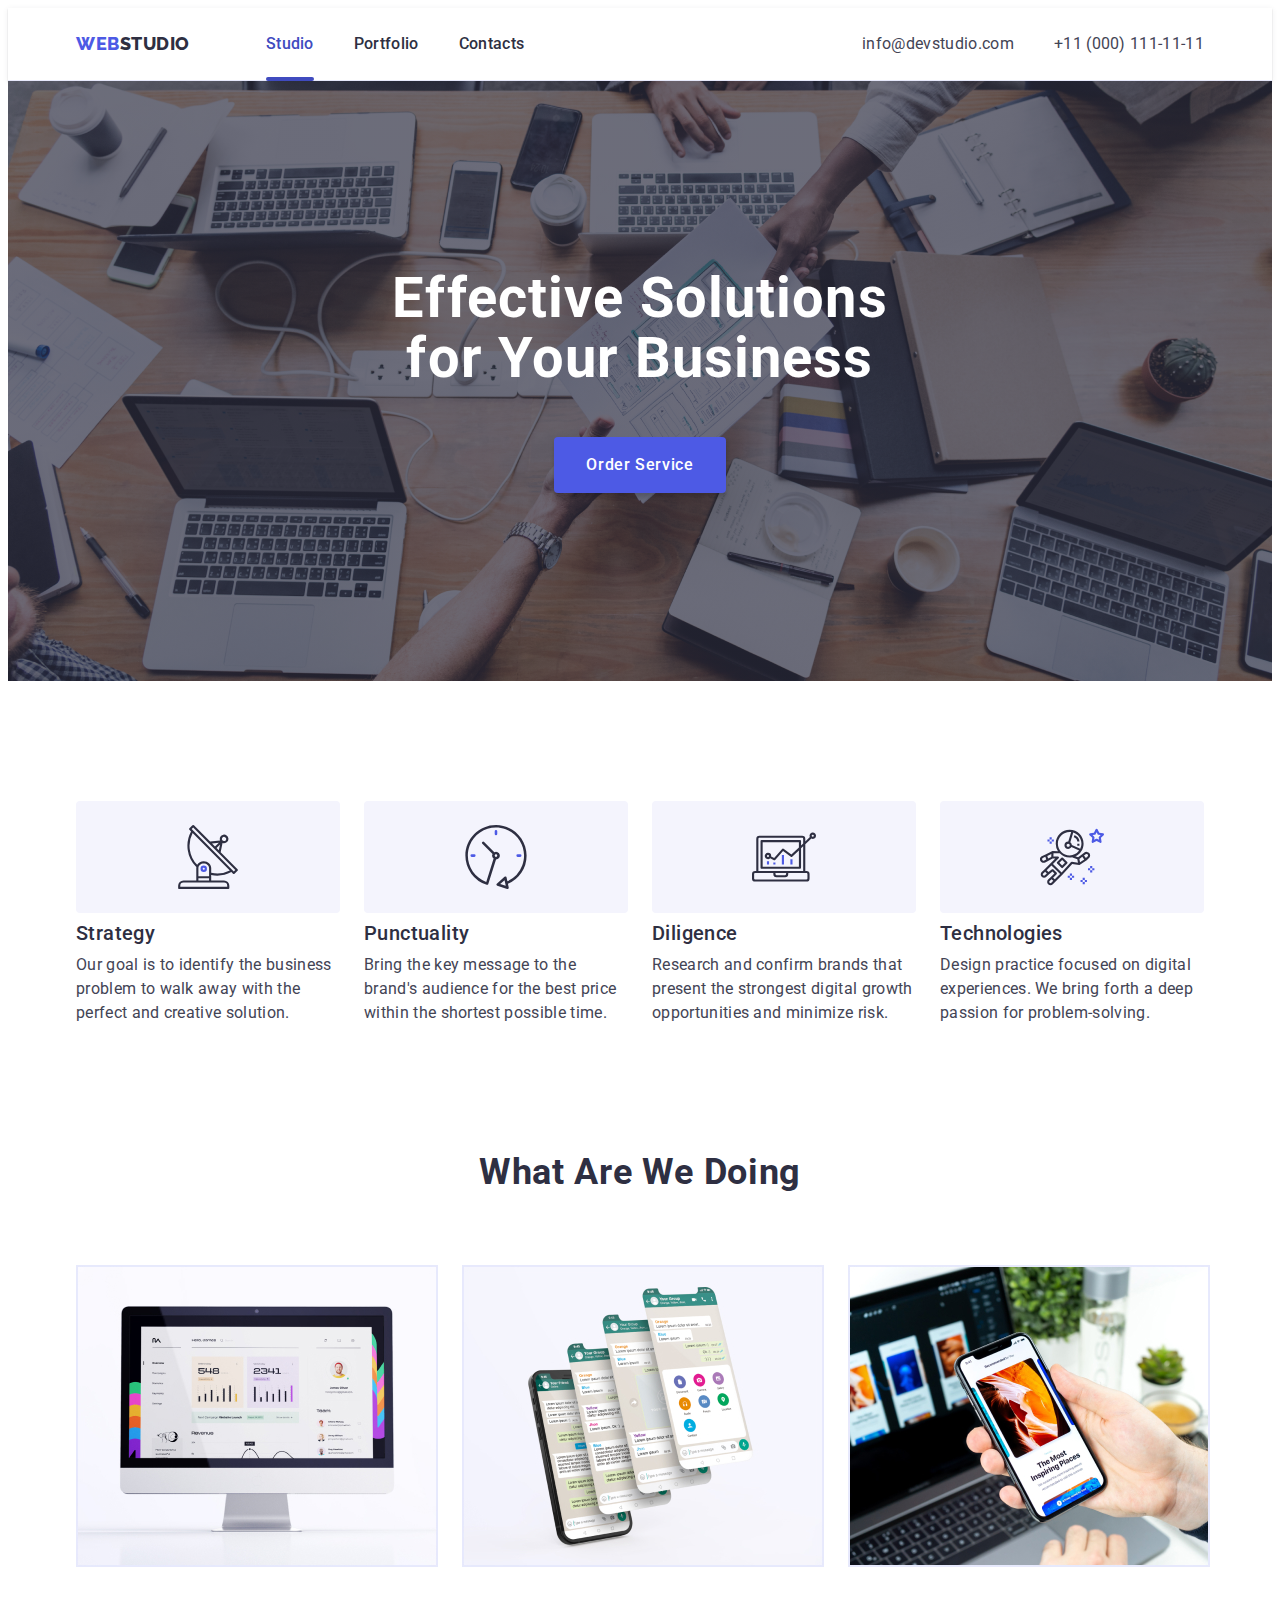
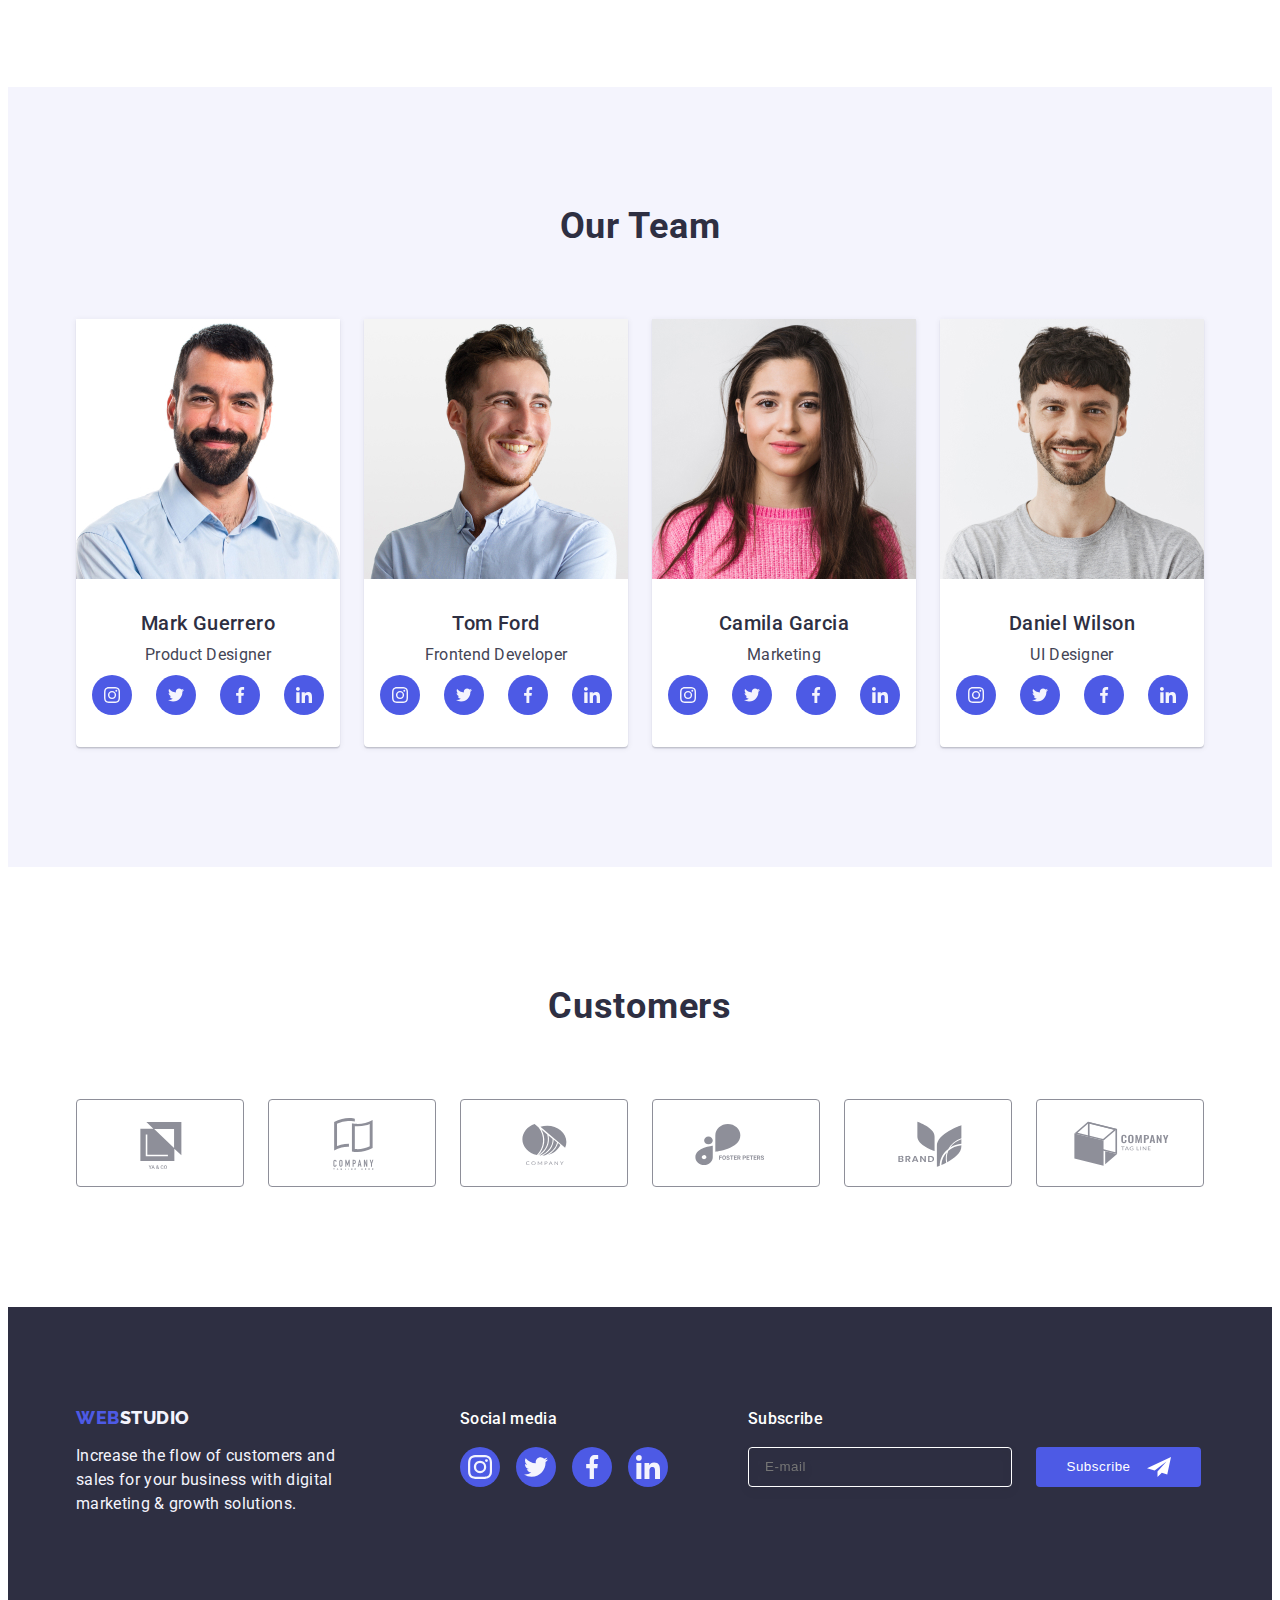
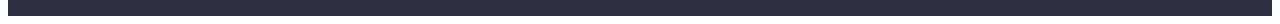
==== commit a8080d91: "summary (required)" ====
--- a/index.html
+++ b/index.html
@@ -584,24 +584,19 @@
         </div>
         <form class="footer-form" name="Subscribe">
           <div class="footer-form-wrapper">
-            <p class="footer-text-social">Subscribe</p>
-            <div class="footer-subscribe">
-              <label class="subscribe-email">
-                <input
-                  class="input-sub-email"
-                  type="email"
-                  name="user_Email"
-                  placeholder="E-mail"
-                />
-              </label>
-
-              <button class="btn-sub" type="submit">
-                Subscribe
-                <svg class="subscribe-icon" width="24" height="24">
-                  <use href="./images/icons.svg#icon-subscribe"></use>
-                </svg>
-              </button>
-            </div>
+            <p class="footer-text-subscribe">Subscribe</p>
+            <input
+              class="input-sub-email"
+              type="email"
+              name="user_Email"
+              placeholder="E-mail"
+            />
+            <button class="btn-sub" type="submit">
+              Subscribe
+              <svg class="subscribe-icon" width="24" height="24">
+                <use href="./images/icons.svg#icon-subscribe"></use>
+              </svg>
+            </button>
           </div>
         </form>
       </div>
@@ -667,17 +662,17 @@
             placeholder="Text input"
           ></textarea>
 
-          <label class="form-label form-label-privacy">
+          <label class="form-label form-label-agry">
             <input
               class="form-check-input"
               type="checkbox"
               name="modal-agreement"
             />
-            <span class="modal-agry"
-              >I accept the terms and conditions of the
-              <a class="form-agreement-link" href="">Privacy Policy</a>
-            </span>
+            <span class="checkbox-agry"></span>
+            I accept the terms and conditions of the
+            <a class="form-agreement-link" href="">Privacy Policy</a>
           </label>
+
           <button class="btn-main" type="submit">Send</button>
         </form>
       </div>
--- a/css/styles.css
+++ b/css/styles.css
@@ -593,16 +593,17 @@
   width: 453px;
 }
 .footer-form-wrapper {
-  display: block;
-}
-.footer-subscribe {
-  display: flex;
-  gap: 24px;
-}
-.subscribe-email {
+  display: flex;
+  flex-wrap: wrap;
+  align-items: baseline;
+  gap: 16px 24px;
+}
+.footer-text-subscribe {
+  font-weight: 500;
+  color: var(--color-white);
+  width: 100%;
 }
 .input-sub-email {
-  position: absolute;
   border: 1px solid var(--color-white);
   filter: drop-shadow(0px 4px 4px rgba(0, 0, 0, 0.15));
   border-radius: 4px;
@@ -619,20 +620,21 @@
   padding: 8px 24px;
   display: flex;
   gap: 16px;
-  flex-direction: row;
   justify-content: center;
   align-items: center;
   background-color: var(--color-iris);
   border-radius: 4px;
+  border: none;
   letter-spacing: 0.04em;
   color: var(--color-white);
   height: 40px;
   width: 165px;
-  margin-left: auto;
+  transition: 250ms cubic-bezier(0.4, 0, 0.2, 1);
 }
 .btn-sub:hover,
 .btn-sub:focus {
   background-color: var(--color-ocean);
+  transition: 250ms cubic-bezier(0.4, 0, 0.2, 1);
 }
 
 .subscribe-icon {
@@ -649,9 +651,9 @@
 }
 .form-label {
   display: block;
-
   font-size: 12px;
   color: var(--color-light-slate);
+  margin-bottom: 4px;
 }
 .text-form {
   width: 100%;
@@ -665,17 +667,15 @@
 .text-form:focus {
   border: 1px solid var(--color-iris);
   border-radius: 4px;
+  transition: 250ms cubic-bezier(0.4, 0, 0.2, 1);
 }
 .text-form:focus + .icon-form {
   fill: var(--color-iris);
+  transition: 250ms cubic-bezier(0.4, 0, 0.2, 1);
 }
 .text-form-modal {
   resize: none;
   height: 100%;
-  font-size: 12px;
-  line-height: 1.17;
-  letter-spacing: 0.04em;
-  color: var(--color-navy-blue-modal);
   margin-bottom: 16px;
   padding: 8px 16px;
 }
@@ -691,14 +691,11 @@
   transition: 250ms cubic-bezier(0.4, 0, 0.2, 1);
   pointer-events: none;
 }
-.form-label-privacy {
+.form-label-agry {
   display: flex;
   gap: 8px;
-  justify-content: center;
   align-items: center;
   margin-bottom: 24px;
-}
-.modal-agry {
   font-size: 12px;
   line-height: 1.17;
   letter-spacing: 0.04em;
@@ -706,20 +703,25 @@
   user-select: none;
 }
 .form-check-input {
-  display: block;
   appearance: none;
+  position: absolute;
+}
+
+.checkbox-agry {
   width: 16px;
   height: 16px;
   border: 1px solid var(--color-navy-blue-modal);
   border-radius: 2px;
-  background-image: url("data:image/svg+xml,%3Csvg width='10' height='8' viewBox='0 0 10 8' fill='none' xmlns='http://www.w3.org/2000/svg'%3E%3Cpath d='M8.44558 0.255056C8.61838 0.089653 8.84834 -0.00178848 9.08693 2.65108e-05C9.32551 0.0018415 9.55407 0.0967713 9.72436 0.264784C9.89466 0.432797 9.99337 0.660752 9.99968 0.900549C10.006 1.14034 9.91939 1.37323 9.75816 1.55005L4.86357 7.70436C4.7794 7.79551 4.67782 7.86865 4.5649 7.91942C4.45198 7.97018 4.33003 7.99754 4.20636 7.99984C4.08268 8.00214 3.95981 7.97935 3.8451 7.93282C3.73038 7.88629 3.62618 7.81698 3.53872 7.72903L0.292827 4.46564C0.202435 4.38096 0.129933 4.27884 0.0796475 4.16537C0.0293621 4.05191 0.00232279 3.92942 0.000143182 3.80522C-0.00203643 3.68102 0.0206883 3.55765 0.0669613 3.44248C0.113234 3.3273 0.182108 3.22267 0.269473 3.13483C0.356838 3.047 0.460905 2.97775 0.575465 2.93123C0.690026 2.88471 0.812734 2.86186 0.936267 2.86405C1.0598 2.86624 1.18163 2.89343 1.29449 2.94398C1.40734 2.99454 1.50892 3.06743 1.59315 3.15831L4.16189 5.73967L8.42227 0.28219C8.42994 0.272694 8.43813 0.263635 8.4468 0.255056H8.44558Z' fill='%23ffffff'/%3E%3C/svg%3E%0A");
-  background-position: center;
-  background-repeat: no-repeat;
   transition: 250ms cubic-bezier(0.4, 0, 0.2, 1);
 }
-.form-check-input:checked {
+
+.form-check-input:checked + .checkbox-agry {
   background-color: var(--color-ocean);
   border-color: var(--color-ocean);
+  background-image: url("../images/checkbox.svg");
+  background-size: contain;
+  background-origin: border-box;
+  transition: 250ms cubic-bezier(0.4, 0, 0.2, 1);
 }
 .form-agreement-link {
   color: var(--color-iris);
